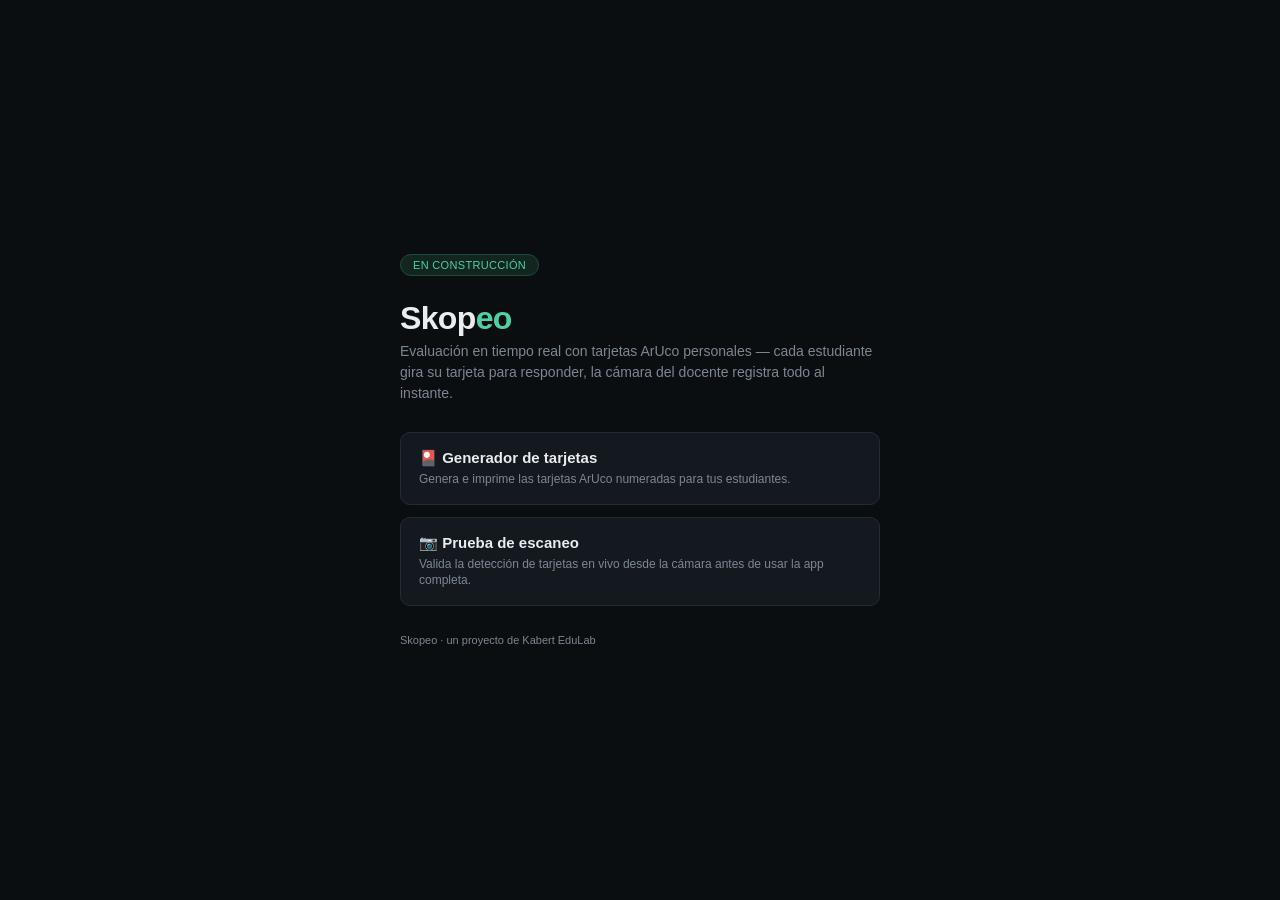
==== index.html @ f1303740 "Add files via upload" ====
<!DOCTYPE html>
<html lang="es">
<head>
<meta charset="UTF-8">
<meta name="viewport" content="width=device-width, initial-scale=1.0">
<title>Skopeo · Kabert EduLab</title>
<style>
  :root{
    --bg:#0b0e11; --panel:#141920; --line:#232b35; --text:#e9edf1;
    --muted:#7c8792; --accent:#4fd1a5;
  }
  *{box-sizing:border-box;}
  body{
    margin:0;min-height:100vh;background:var(--bg);color:var(--text);
    font-family:-apple-system,BlinkMacSystemFont,'Segoe UI',Roboto,sans-serif;
    display:flex;align-items:center;justify-content:center;padding:24px;
  }
  main{max-width:480px;width:100%;}
  h1{font-size:32px;margin:0 0 4px;letter-spacing:-0.02em;}
  h1 span{color:var(--accent);}
  .tagline{color:var(--muted);font-size:14px;margin:0 0 28px;line-height:1.5;}
  .status{
    display:inline-block;font-size:11px;color:var(--accent);
    background:#12251e;border:1px solid #1f4b3d;border-radius:20px;
    padding:4px 12px;margin-bottom:24px;letter-spacing:.03em;
  }
  .card{
    display:block;background:var(--panel);border:1px solid var(--line);
    border-radius:10px;padding:16px 18px;margin-bottom:12px;
    text-decoration:none;color:var(--text);
    transition:border-color .15s;
  }
  .card:hover{border-color:var(--accent);}
  .card .title{font-weight:700;font-size:15px;margin-bottom:4px;}
  .card .desc{font-size:12px;color:var(--muted);line-height:1.4;}
  footer{margin-top:28px;font-size:11px;color:var(--muted);}
</style>
</head>
<body>
<main>
  <div class="status">EN CONSTRUCCIÓN</div>
  <h1>Skop<span>eo</span></h1>
  <p class="tagline">Evaluación en tiempo real con tarjetas ArUco personales — cada estudiante gira su tarjeta para responder, la cámara del docente registra todo al instante.</p>

  <a class="card" href="generador-tarjetas.html">
    <div class="title">🎴 Generador de tarjetas</div>
    <div class="desc">Genera e imprime las tarjetas ArUco numeradas para tus estudiantes.</div>
  </a>

  <a class="card" href="poc-scanner.html">
    <div class="title">📷 Prueba de escaneo</div>
    <div class="desc">Valida la detección de tarjetas en vivo desde la cámara antes de usar la app completa.</div>
  </a>

  <footer>Skopeo · un proyecto de Kabert EduLab</footer>
</main>
</body>
</html>
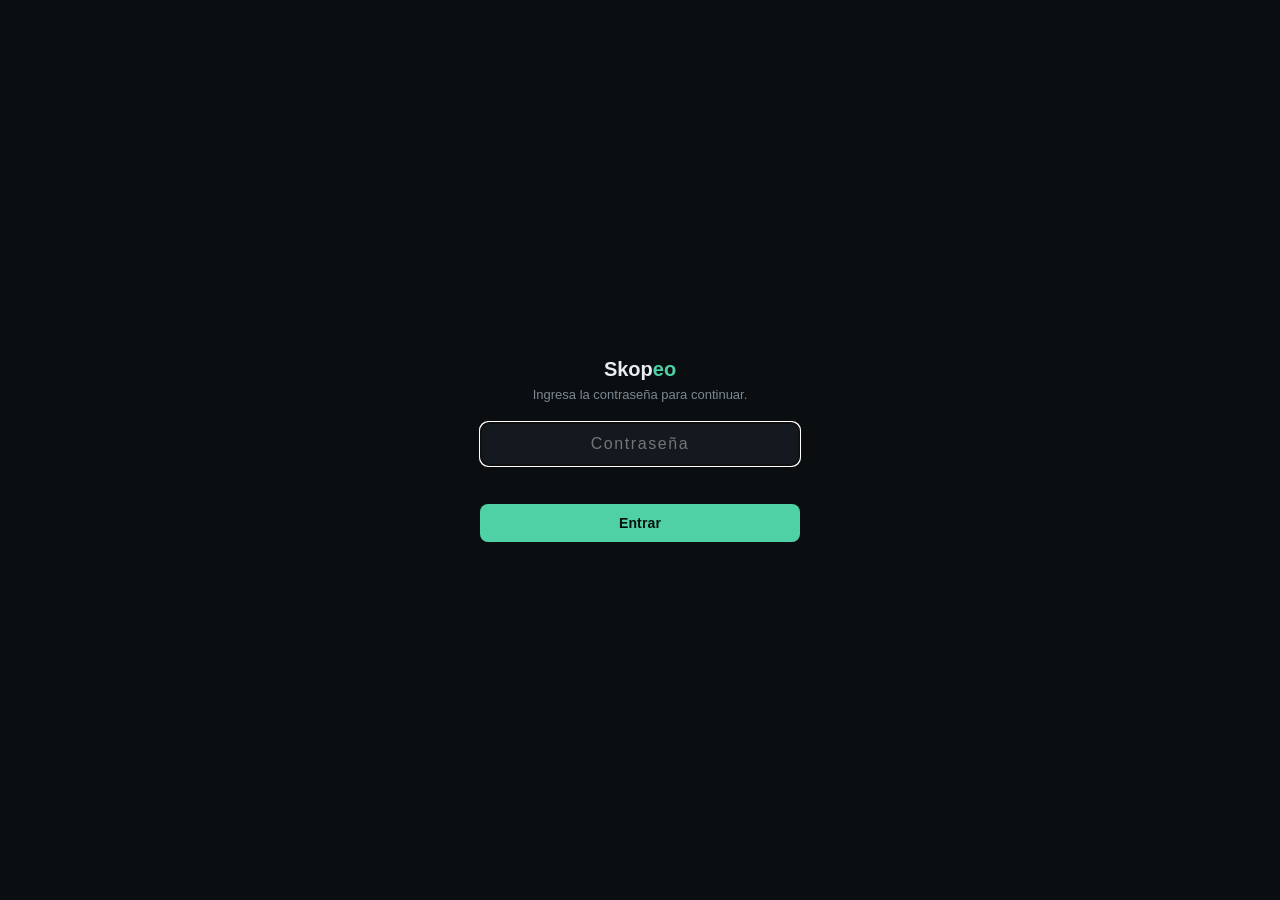
==== commit 90a28713: "Add files via upload" ====
--- a/index.html
+++ b/index.html
@@ -4,55 +4,83 @@
 <meta charset="UTF-8">
 <meta name="viewport" content="width=device-width, initial-scale=1.0">
 <title>Skopeo · Kabert EduLab</title>
+<link rel="manifest" href="manifest.json">
+<meta name="theme-color" content="#0b0e11">
+<link rel="apple-touch-icon" href="icons/icon-192.png">
+<link rel="stylesheet" href="css/styles.css">
 <style>
-  :root{
-    --bg:#0b0e11; --panel:#141920; --line:#232b35; --text:#e9edf1;
-    --muted:#7c8792; --accent:#4fd1a5;
+  body{min-height:100vh;display:flex;align-items:center;justify-content:center;padding:24px;}
+  main{max-width:460px;width:100%;}
+  h1{font-size:34px;margin:0 0 4px;letter-spacing:-0.02em;}
+  h1 span{color:var(--accent);}
+  .tagline{color:var(--muted);font-size:13px;margin:0 0 26px;line-height:1.5;}
+
+  .role-grid{display:grid;grid-template-columns:1fr 1fr;gap:10px;margin-bottom:10px;}
+  @media (max-width:420px){.role-grid{grid-template-columns:1fr;}}
+
+  .role-card{
+    display:block;background:var(--panel);border:1px solid var(--line);border-radius:12px;
+    padding:20px 16px;text-decoration:none;color:var(--text);text-align:center;
   }
-  *{box-sizing:border-box;}
-  body{
-    margin:0;min-height:100vh;background:var(--bg);color:var(--text);
-    font-family:-apple-system,BlinkMacSystemFont,'Segoe UI',Roboto,sans-serif;
-    display:flex;align-items:center;justify-content:center;padding:24px;
+  .role-card .icon{font-size:28px;margin-bottom:6px;}
+  .role-card .title{font-weight:700;font-size:14px;margin-bottom:2px;}
+  .role-card .desc{font-size:11px;color:var(--muted);line-height:1.4;}
+
+  .link-list{margin-top:20px;}
+  .link-row{
+    display:flex;align-items:center;justify-content:space-between;
+    padding:11px 14px;border:1px solid var(--line);border-radius:8px;margin-bottom:8px;
+    text-decoration:none;color:var(--text);font-size:13px;background:var(--panel-2);
   }
-  main{max-width:480px;width:100%;}
-  h1{font-size:32px;margin:0 0 4px;letter-spacing:-0.02em;}
-  h1 span{color:var(--accent);}
-  .tagline{color:var(--muted);font-size:14px;margin:0 0 28px;line-height:1.5;}
-  .status{
-    display:inline-block;font-size:11px;color:var(--accent);
-    background:#12251e;border:1px solid #1f4b3d;border-radius:20px;
-    padding:4px 12px;margin-bottom:24px;letter-spacing:.03em;
+  .link-row .arrow{color:var(--muted);}
+  .link-row:hover{border-color:var(--accent);}
+
+  details.tools summary{
+    cursor:pointer;color:var(--muted);font-size:12px;margin-top:18px;user-select:none;
   }
-  .card{
-    display:block;background:var(--panel);border:1px solid var(--line);
-    border-radius:10px;padding:16px 18px;margin-bottom:12px;
-    text-decoration:none;color:var(--text);
-    transition:border-color .15s;
-  }
-  .card:hover{border-color:var(--accent);}
-  .card .title{font-weight:700;font-size:15px;margin-bottom:4px;}
-  .card .desc{font-size:12px;color:var(--muted);line-height:1.4;}
-  footer{margin-top:28px;font-size:11px;color:var(--muted);}
 </style>
 </head>
 <body>
 <main>
-  <div class="status">EN CONSTRUCCIÓN</div>
   <h1>Skop<span>eo</span></h1>
   <p class="tagline">Evaluación en tiempo real con tarjetas ArUco personales — cada estudiante gira su tarjeta para responder, la cámara del docente registra todo al instante.</p>
 
-  <a class="card" href="generador-tarjetas.html">
-    <div class="title">🎴 Generador de tarjetas</div>
-    <div class="desc">Genera e imprime las tarjetas ArUco numeradas para tus estudiantes.</div>
-  </a>
+  <div class="role-grid">
+    <a class="role-card" href="presentar.html">
+      <div class="icon">📽️</div>
+      <div class="title">Presentar</div>
+      <div class="desc">Este dispositivo va al proyector / PC</div>
+    </a>
+    <a class="role-card" href="escanear.html">
+      <div class="icon">📷</div>
+      <div class="title">Escanear</div>
+      <div class="desc">Este dispositivo es el celular del docente</div>
+    </a>
+  </div>
 
-  <a class="card" href="poc-scanner.html">
-    <div class="title">📷 Prueba de escaneo</div>
-    <div class="desc">Valida la detección de tarjetas en vivo desde la cámara antes de usar la app completa.</div>
-  </a>
+  <div class="link-list">
+    <a class="link-row" href="gestion.html"><span>⚙️ Gestión de cursos, estudiantes y evaluaciones</span><span class="arrow">→</span></a>
+    <a class="link-row" href="resultados.html"><span>📊 Resultados e historial</span><span class="arrow">→</span></a>
+  </div>
 
-  <footer>Skopeo · un proyecto de Kabert EduLab</footer>
+  <details class="tools">
+    <summary>Herramientas adicionales</summary>
+    <div class="link-list">
+      <a class="link-row" href="generador-tarjetas.html"><span>🎴 Generador de tarjetas</span><span class="arrow">→</span></a>
+      <a class="link-row" href="poc-scanner.html"><span>🛠️ Diagnóstico de cámara / escaneo</span><span class="arrow">→</span></a>
+    </div>
+  </details>
 </main>
+
+<script src="js/config.js"></script>
+<script src="js/auth.js"></script>
+<script src="js/credits.js"></script>
+<script>
+  if ('serviceWorker' in navigator){
+    window.addEventListener('load', () => {
+      navigator.serviceWorker.register('sw.js').catch(() => {});
+    });
+  }
+</script>
 </body>
 </html>
--- a/css/styles.css
+++ b/css/styles.css
@@ -0,0 +1,147 @@
+/* ============================================================
+   SKOPEO — Estilos compartidos
+   Kabert EduLab · Kabert Studio Pro
+   ============================================================ */
+
+:root{
+  --bg:#0b0e11;
+  --panel:#141920;
+  --panel-2:#0f1319;
+  --line:#232b35;
+  --text:#e9edf1;
+  --muted:#7c8792;
+  --accent:#4fd1a5;
+  --accent-dim:#1f4b3d;
+  --accent-strong:#06110d;
+  --warn:#e0a63e;
+  --danger:#e0605f;
+  --danger-dim:#3a1f1f;
+  --mono:'SFMono-Regular',Consolas,'Liberation Mono',Menlo,monospace;
+  --sans:-apple-system,BlinkMacSystemFont,'Segoe UI',Roboto,sans-serif;
+  --radius:10px;
+}
+
+*{box-sizing:border-box;}
+
+html,body{
+  margin:0;padding:0;
+  background:var(--bg);color:var(--text);
+  font-family:var(--sans);
+  min-height:100%;
+}
+
+button, input, select, textarea{font-family:inherit;}
+
+a{color:var(--accent);}
+
+.btn{
+  background:var(--accent);color:var(--accent-strong);border:none;border-radius:8px;
+  padding:11px 18px;font-size:14px;font-weight:700;letter-spacing:.01em;
+  cursor:pointer;display:inline-flex;align-items:center;gap:6px;
+}
+.btn:active{transform:scale(0.98);}
+.btn:disabled{opacity:.4;cursor:not-allowed;}
+
+.btn-outline{
+  background:transparent;border:1px solid var(--accent);color:var(--accent);
+}
+
+.btn-ghost{
+  background:transparent;border:1px solid var(--line);color:var(--muted);
+}
+
+.btn-danger{
+  background:var(--danger-dim);border:1px solid var(--danger);color:var(--danger);
+}
+
+.card{
+  background:var(--panel);border:1px solid var(--line);border-radius:var(--radius);
+  padding:16px 18px;
+}
+
+.field{display:flex;flex-direction:column;gap:5px;margin-bottom:14px;}
+.field label{font-size:12px;color:var(--muted);}
+.field input, .field select, .field textarea{
+  background:var(--panel-2);border:1px solid var(--line);color:var(--text);
+  padding:10px 12px;border-radius:8px;font-size:14px;
+}
+.field textarea{resize:vertical;font-family:var(--mono);font-size:13px;line-height:1.5;}
+.field input:focus, .field select:focus, .field textarea:focus{
+  outline:none;border-color:var(--accent);
+}
+
+.muted{color:var(--muted);}
+.mono{font-family:var(--mono);}
+
+.badge{
+  display:inline-block;font-size:11px;padding:3px 10px;border-radius:20px;
+  letter-spacing:.03em;
+}
+.badge-accent{background:#12251e;border:1px solid var(--accent-dim);color:var(--accent);}
+.badge-warn{background:#2a2011;border:1px solid #4a3a1a;color:var(--warn);}
+.badge-danger{background:var(--danger-dim);border:1px solid #5a2a2a;color:var(--danger);}
+
+.topbar{
+  padding:12px 18px;border-bottom:1px solid var(--line);
+  display:flex;align-items:center;justify-content:space-between;gap:12px;
+  flex-wrap:wrap;
+}
+.topbar h1{font-size:15px;margin:0;font-weight:700;letter-spacing:.01em;}
+.topbar h1 span{color:var(--accent);}
+.topbar nav{display:flex;gap:8px;flex-wrap:wrap;}
+.topbar nav a{
+  font-size:12px;color:var(--muted);text-decoration:none;
+  padding:6px 10px;border-radius:6px;border:1px solid transparent;
+}
+.topbar nav a:hover, .topbar nav a.active{
+  border-color:var(--line);color:var(--text);
+}
+
+.container{max-width:960px;margin:0 auto;padding:20px 18px 80px;}
+
+table{width:100%;border-collapse:collapse;font-size:13px;}
+th, td{text-align:left;padding:8px 10px;border-bottom:1px solid var(--line);}
+th{color:var(--muted);font-weight:600;font-size:11px;text-transform:uppercase;letter-spacing:.04em;}
+
+/* ---------- Overlay de contraseña ---------- */
+#skopeo-auth-gate{
+  position:fixed;inset:0;z-index:9999;background:var(--bg);
+  display:flex;align-items:center;justify-content:center;padding:24px;
+}
+#skopeo-auth-gate .box{
+  max-width:320px;width:100%;text-align:center;
+}
+#skopeo-auth-gate h2{font-size:20px;margin:0 0 6px;}
+#skopeo-auth-gate h2 span{color:var(--accent);}
+#skopeo-auth-gate p{color:var(--muted);font-size:13px;margin:0 0 20px;}
+#skopeo-auth-gate input{
+  width:100%;background:var(--panel);border:1px solid var(--line);color:var(--text);
+  padding:12px 14px;border-radius:8px;font-size:16px;text-align:center;margin-bottom:12px;
+  letter-spacing:.1em;
+}
+#skopeo-auth-gate .error{color:var(--danger);font-size:12px;min-height:16px;margin-bottom:10px;}
+
+/* ---------- Créditos discretos ---------- */
+#skopeo-credits{
+  position:fixed;bottom:10px;right:10px;z-index:500;
+  font-family:var(--sans);
+}
+#skopeo-credits .trigger{
+  font-size:10px;color:#4a5561;background:rgba(20,25,32,0.7);
+  border:1px solid var(--line);border-radius:20px;padding:3px 10px;
+  cursor:pointer;user-select:none;backdrop-filter:blur(4px);
+}
+#skopeo-credits .trigger:hover{color:var(--muted);}
+#skopeo-credits .panel{
+  display:none;position:absolute;bottom:26px;right:0;
+  background:var(--panel);border:1px solid var(--line);border-radius:8px;
+  padding:12px 14px;width:200px;font-size:11px;color:var(--muted);line-height:1.6;
+  box-shadow:0 8px 24px rgba(0,0,0,0.4);
+}
+#skopeo-credits.open .panel{display:block;}
+#skopeo-credits .panel b{color:var(--text);display:block;font-size:12px;}
+#skopeo-credits .panel a{color:var(--accent);text-decoration:none;}
+
+@media (max-width:600px){
+  .container{padding:14px 12px 80px;}
+}
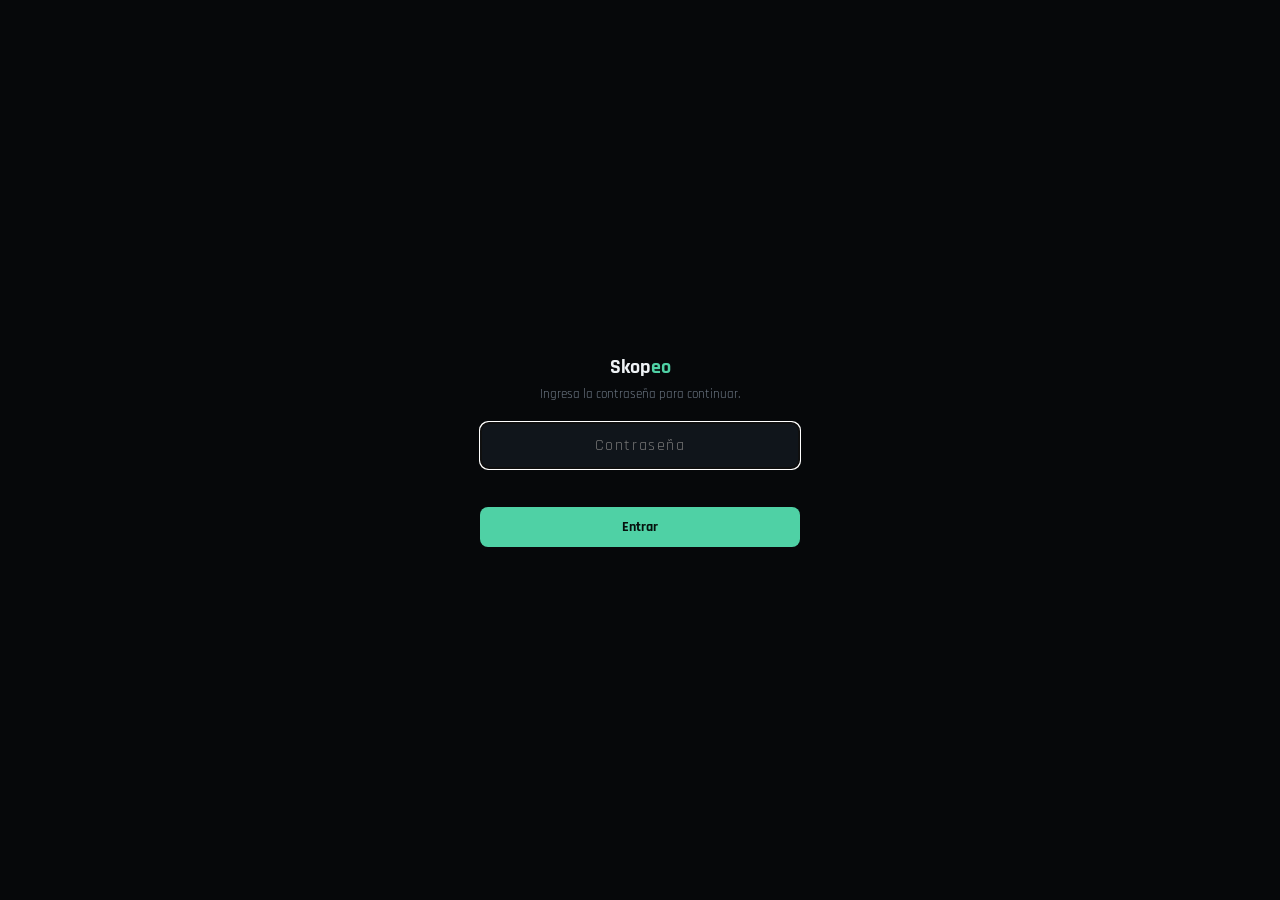
==== commit 6bb2fc14: "Add files via upload" ====
--- a/index.html
+++ b/index.html
@@ -11,7 +11,7 @@
 <style>
   body{min-height:100vh;display:flex;align-items:center;justify-content:center;padding:24px;}
   main{max-width:460px;width:100%;}
-  h1{font-size:34px;margin:0 0 4px;letter-spacing:-0.02em;}
+  h1{font-family:var(--display);font-size:34px;margin:0 0 4px;letter-spacing:.02em;font-weight:800;}
   h1 span{color:var(--accent);}
   .tagline{color:var(--muted);font-size:13px;margin:0 0 26px;line-height:1.5;}
 
--- a/css/styles.css
+++ b/css/styles.css
@@ -3,21 +3,25 @@
    Kabert EduLab · Kabert Studio Pro
    ============================================================ */
 
+@import url('https://fonts.googleapis.com/css2?family=Orbitron:wght@600;800;900&family=Rajdhani:wght@500;600;700&display=swap');
+
 :root{
-  --bg:#0b0e11;
-  --panel:#141920;
-  --panel-2:#0f1319;
-  --line:#232b35;
-  --text:#e9edf1;
-  --muted:#7c8792;
+  --bg:#06080a;
+  --panel:#10151b;
+  --panel-2:#0a0e13;
+  --line:#1c242d;
+  --text:#eef2f5;
+  --muted:#6f7a87;
   --accent:#4fd1a5;
   --accent-dim:#1f4b3d;
   --accent-strong:#06110d;
-  --warn:#e0a63e;
-  --danger:#e0605f;
+  --accent-glow:rgba(79,209,165,0.45);
+  --warn:#ffb020;
+  --danger:#ff5b5b;
   --danger-dim:#3a1f1f;
   --mono:'SFMono-Regular',Consolas,'Liberation Mono',Menlo,monospace;
-  --sans:-apple-system,BlinkMacSystemFont,'Segoe UI',Roboto,sans-serif;
+  --sans:'Rajdhani','Segoe UI',sans-serif;
+  --display:'Orbitron','Rajdhani',sans-serif;
   --radius:10px;
 }
 
@@ -86,7 +90,7 @@
   display:flex;align-items:center;justify-content:space-between;gap:12px;
   flex-wrap:wrap;
 }
-.topbar h1{font-size:15px;margin:0;font-weight:700;letter-spacing:.01em;}
+.topbar h1{font-family:var(--display);font-size:15px;margin:0;font-weight:700;letter-spacing:.04em;}
 .topbar h1 span{color:var(--accent);}
 .topbar nav{display:flex;gap:8px;flex-wrap:wrap;}
 .topbar nav a{
@@ -145,3 +149,59 @@
 @media (max-width:600px){
   .container{padding:14px 12px 80px;}
 }
+
+/* ============================================================
+   Splash / loader — usado en pantallas de carga en toda la app
+   ============================================================ */
+.skopeo-loader{
+  display:flex;flex-direction:column;align-items:center;justify-content:center;
+  gap:18px;padding:60px 20px;
+}
+.skopeo-loader .ring{
+  width:56px;height:56px;border-radius:50%;
+  border:3px solid var(--line);border-top-color:var(--accent);
+  animation:skopeo-spin .9s linear infinite;
+  box-shadow:0 0 24px var(--accent-glow);
+}
+.skopeo-loader .label{
+  font-family:var(--sans);font-weight:600;font-size:12px;letter-spacing:.25em;
+  text-transform:uppercase;color:var(--muted);
+}
+@keyframes skopeo-spin{to{transform:rotate(360deg);}}
+
+/* ============================================================
+   Overlay de cuenta regresiva estilo "ronda comienza en..."
+   ============================================================ */
+.gc-overlay{
+  position:fixed;inset:0;z-index:10000;
+  background:radial-gradient(ellipse at center, #131a20 0%, #05070a 78%);
+  display:flex;flex-direction:column;align-items:center;justify-content:center;gap:22px;
+  animation:gc-fadein .25s ease-out;
+}
+@keyframes gc-fadein{from{opacity:0;}to{opacity:1;}}
+.gc-label{
+  font-family:var(--sans);font-weight:700;font-size:clamp(12px,1.6vw,16px);
+  letter-spacing:.4em;text-transform:uppercase;color:var(--muted);
+  text-align:center;padding:0 20px;
+}
+.gc-ring-wrap{position:relative;width:min(46vw,260px);height:min(46vw,260px);}
+.gc-ring-wrap svg{width:100%;height:100%;transform:rotate(-90deg);}
+.gc-ring-bg{fill:none;stroke:var(--line);stroke-width:4;}
+.gc-ring-fg{
+  fill:none;stroke:var(--accent);stroke-width:4;stroke-linecap:round;
+  filter:drop-shadow(0 0 10px var(--accent-glow));
+  transition:stroke-dashoffset 1s linear;
+}
+.gc-number{
+  position:absolute;inset:0;display:flex;align-items:center;justify-content:center;
+  font-family:var(--display);font-weight:900;font-size:clamp(56px,9vw,110px);
+  color:var(--accent);text-shadow:0 0 30px var(--accent-glow);
+}
+.gc-number.pop{animation:gc-pop .35s cubic-bezier(.2,1.4,.4,1);}
+@keyframes gc-pop{from{transform:scale(1.35);opacity:.3;}to{transform:scale(1);opacity:1;}}
+.gc-number.go{
+  color:#fff;font-size:clamp(30px,5vw,48px);
+  text-shadow:0 0 30px var(--accent-glow),0 0 60px var(--accent-glow);
+  animation:gc-flash .5s ease-out;
+}
+@keyframes gc-flash{0%{transform:scale(0.7);opacity:0;}60%{transform:scale(1.1);}100%{transform:scale(1);opacity:1;}}
